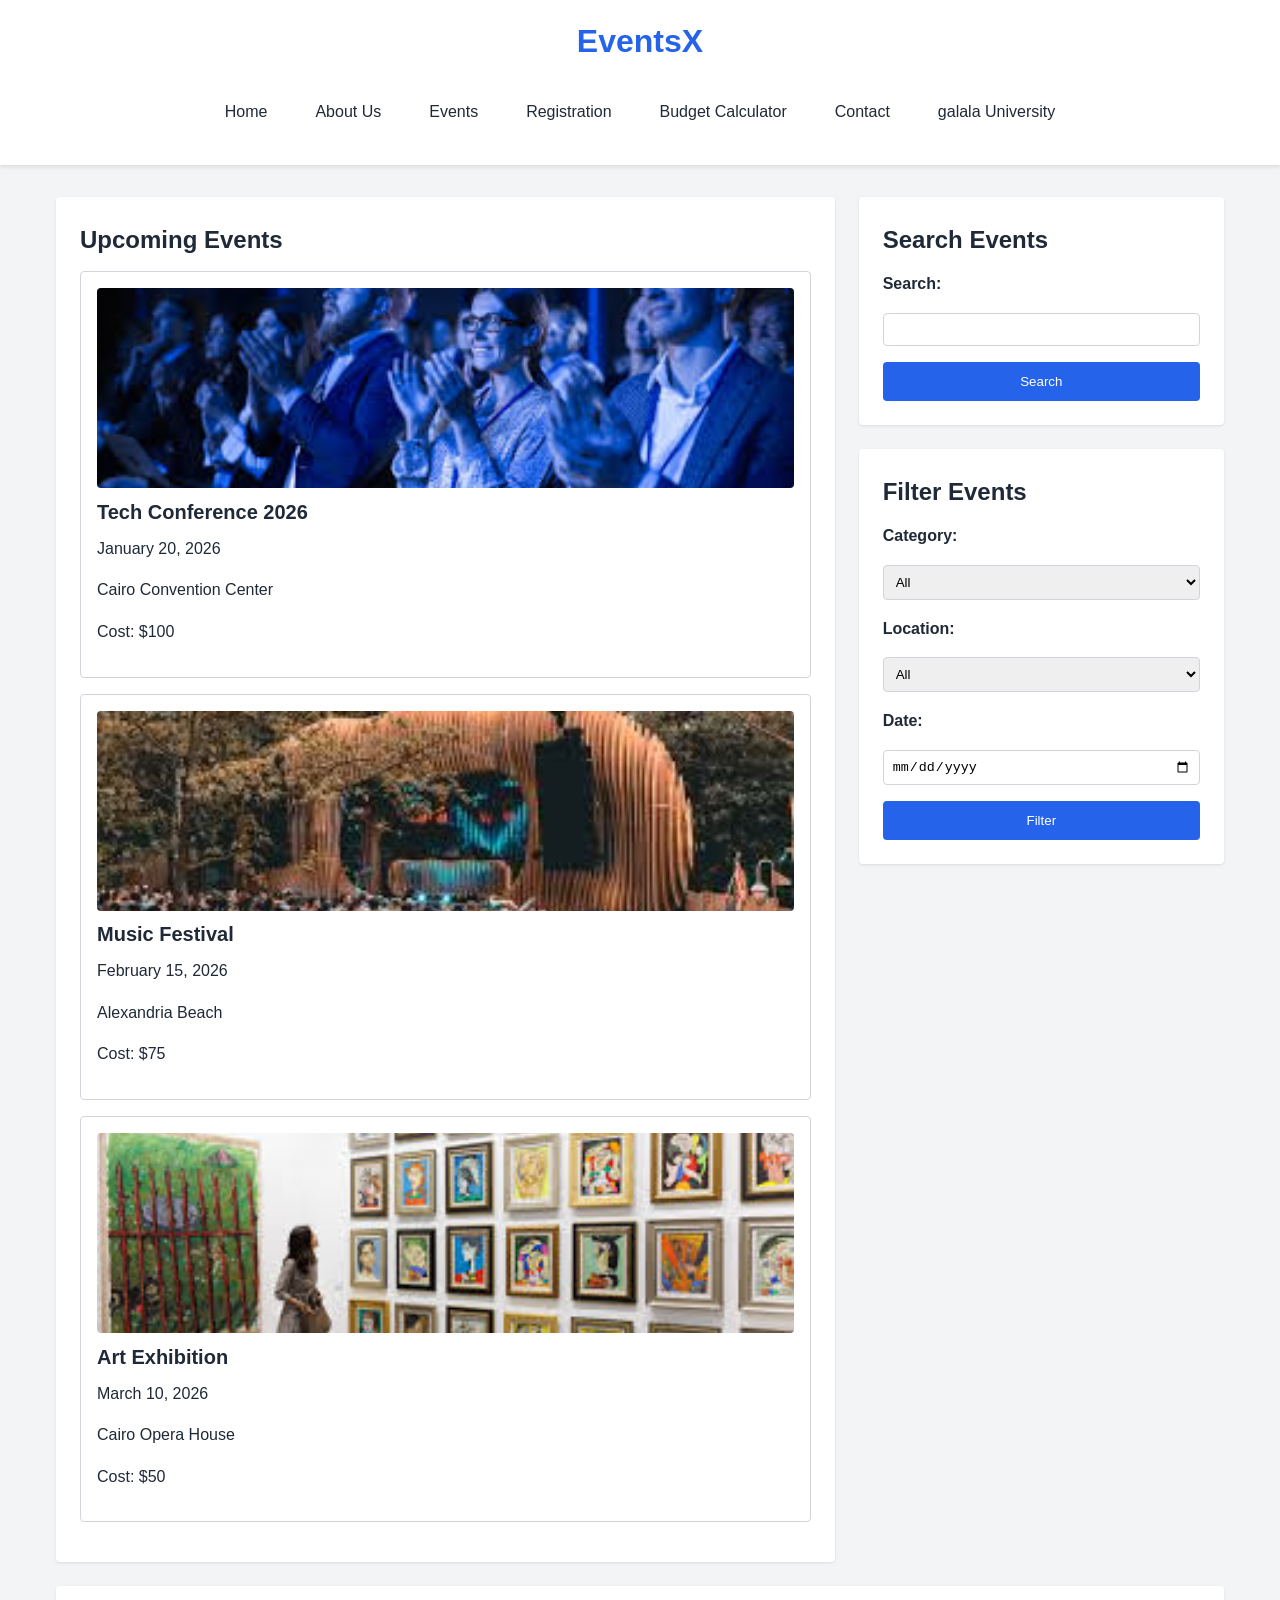
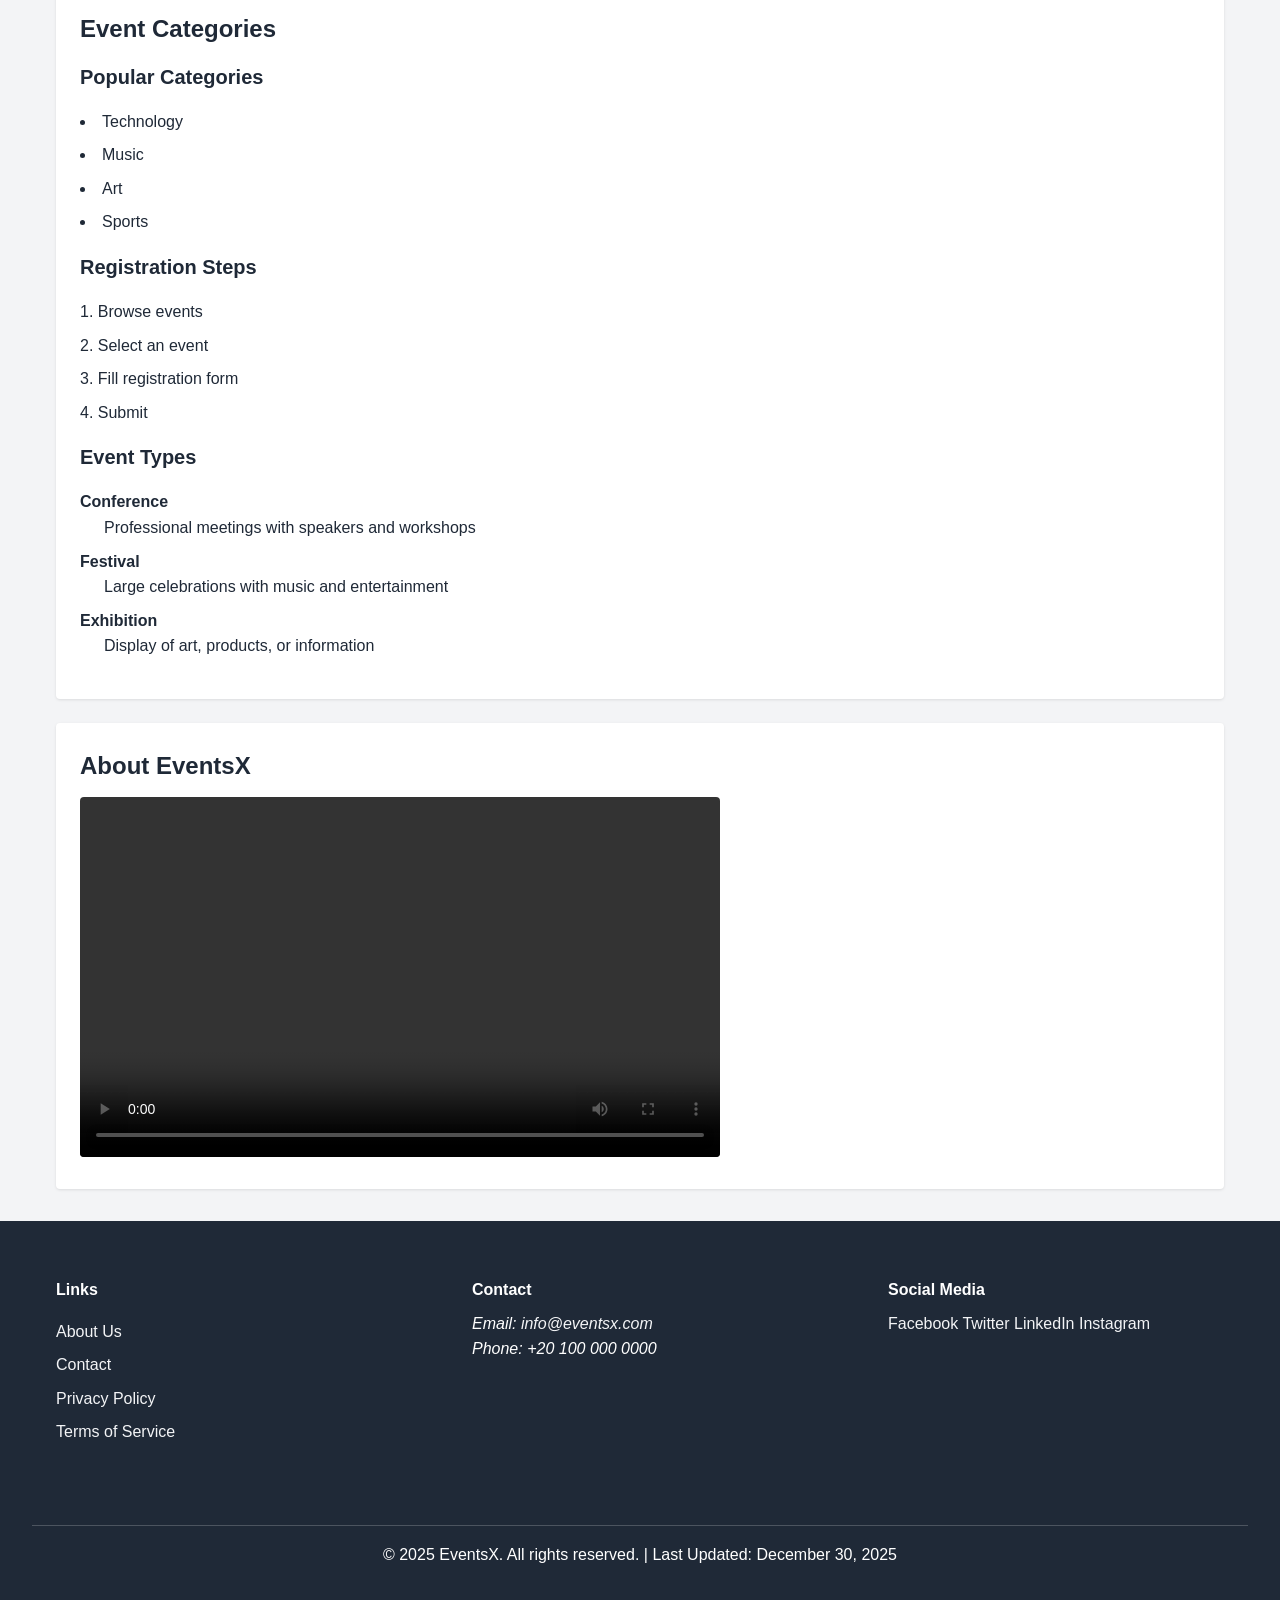
==== Part2_Website_Project/index.html @ 50f264f2 "added js and moved folders to the right path" ====
<!--
  ID & Name:        Youssef Atta Mohamed - 223103574, Mohamed Ahmed Mohamed - 224200083, Wahballah ahmed wahballah - 221100971, Ziad Abdullah - 221101546
  Course:           CSE211 Web Programming
  Assignment:       Course Project
  Date:             30/12/2025
  Description:      Homepage for EventsX event planning platform
-->
<!DOCTYPE html>
<html lang="en">
<head>
  <!-- Meta Tags -->
  <meta charset="UTF-8">
  <meta name="viewport" content="width=device-width, initial-scale=1.0">
  <meta name="description" content="EventsX - Browse and register for upcoming events">
  <meta name="keywords" content="events, registration, budget calculator, Cairo">
  <meta name="author" content="Your Full Name">
  
  <title>Home - EventsX</title>
  
  <!-- CSS Links -->
  <link rel="stylesheet" href="css/main.css">
  <link rel="stylesheet" href="css/responsive.css">
  <link rel="stylesheet" href="css/animations.css">
</head>

<body>
  <!-- ========== HEADER SECTION ========== -->
  <header>
    <h1>EventsX</h1>
    <nav id="main-navigation" role="navigation">
      <ul>
        <li><a href="index.html">Home</a></li>
        <li><a href="pages/about.html">About Us</a></li>
        <li><a href="pages/events.html">Events</a></li>
        <li><a href="pages/registration.html">Registration</a></li>
        <li><a href="pages/budget-calculator.html">Budget Calculator</a></li>
        <li><a href="pages/contact.html">Contact</a></li>
        <li><a href="https://www.galala.edu.eg" target="_blank" rel="noopener noreferrer">galala University</a></li>
      </ul>
    </nav>
  </header>
  <!-- ========== END HEADER ========== -->

  <!-- ========== MAIN CONTENT ========== -->
  <main>
    <!-- Two-column layout: Events on left, Search/Filter on right -->
    <div class="two-column-layout">
      
      <!-- Left Column: Event Listings -->
      <section class="events-column">
        <h2>Upcoming Events</h2>
        
        <article class="event-card">
          <img src="images/event1.jpg" alt="Tech Conference">
          <h3>Tech Conference 2026</h3>
          <p><time datetime="2026-01-20">January 20, 2026</time></p>
          <p>Cairo Convention Center</p>
          <p>Cost: $100</p>
        </article>

        <article class="event-card">
          <img src="images/event2.jpg" alt="Music Festival">
          <h3>Music Festival</h3>
          <p><time datetime="2026-02-15">February 15, 2026</time></p>
          <p>Alexandria Beach</p>
          <p>Cost: $75</p>
        </article>

        <article class="event-card">
          <img src="images/event3.jpg" alt="Art Exhibition">
          <h3>Art Exhibition</h3>
          <p><time datetime="2026-03-10">March 10, 2026</time></p>
          <p>Cairo Opera House</p>
          <p>Cost: $50</p>
        </article>
      </section>

      <!-- Right Column: Search and Filter -->
      <aside class="search-filter-column">
        <section>
          <h2>Search Events</h2>
          <form>
            <label for="search">Search:</label>
            <input type="text" id="search" name="search">
            <button type="submit">Search</button>
          </form>
        </section>

        <section>
          <h2>Filter Events</h2>
          <form>
            <label for="category">Category:</label>
            <select id="category" name="category">
              <option value="">All</option>
              <option value="tech">Technology</option>
              <option value="music">Music</option>
              <option value="art">Art</option>
            </select>

            <label for="location">Location:</label>
            <select id="location" name="location">
              <option value="">All</option>
              <option value="cairo">Cairo</option>
              <option value="alexandria">Alexandria</option>
            </select>

            <label for="date">Date:</label>
            <input type="date" id="date" name="date">

            <button type="submit">Filter</button>
          </form>
        </section>
      </aside>
    </div>

    <!-- Lists Section -->
    <section>
      <h2>Event Categories</h2>
      
      <!-- Unordered List -->
      <h3>Popular Categories</h3>
      <ul>
        <li>Technology</li>
        <li>Music</li>
        <li>Art</li>
        <li>Sports</li>
      </ul>

      <!-- Ordered List -->
      <h3>Registration Steps</h3>
      <ol>
        <li>Browse events</li>
        <li>Select an event</li>
        <li>Fill registration form</li>
        <li>Submit</li>
      </ol>

      <!-- Definition List -->
      <h3>Event Types</h3>
      <dl>
        <dt>Conference</dt>
        <dd>Professional meetings with speakers and workshops</dd>
        <dt>Festival</dt>
        <dd>Large celebrations with music and entertainment</dd>
        <dt>Exhibition</dt>
        <dd>Display of art, products, or information</dd>
      </dl>
    </section>

    <!-- Video Section -->
    <section>
      <h2>About EventsX</h2>
      <video controls width="640" height="360">
        <source src="videos/intro.mp4" type="video/mp4">
        Your browser does not support video.
      </video>
    </section>
  </main>
  <!-- ========== END MAIN CONTENT ========== -->

  <!-- ========== FOOTER SECTION ========== -->
  <footer>
    <div class="footer-content">
      <section class="footer-links">
        <h4>Links</h4>
        <ul>
          <li><a href="pages/about.html">About Us</a></li>
          <li><a href="pages/contact.html">Contact</a></li>
          <li><a href="#">Privacy Policy</a></li>
          <li><a href="#">Terms of Service</a></li>
        </ul>
      </section>

      <section class="footer-contact">
        <h4>Contact</h4>
        <address>
          Email: <a href="mailto:info@eventsx.com">info@eventsx.com</a><br>
          Phone: +20 100 000 0000
        </address>
      </section>

      <section class="footer-social">
        <h4>Social Media</h4>
     <a href="https://facebook.com/eventsx" target="_blank" rel="noopener">Facebook</a>
      <a href="https://twitter.com/eventsx" target="_blank" rel="noopener">Twitter</a>
<a href="https://linkedin.com/company/eventsx" target="_blank" rel="noopener">LinkedIn</a>
<a href="https://instagram.com/eventsx" target="_blank" rel="noopener">Instagram</a>
      </section>
    </div>

    <p>© 2025 EventsX. All rights reserved. | Last Updated: <time datetime="2025-12-30">December 30, 2025</time></p>
  </footer>
  <!-- ========== END FOOTER ========== -->

  <script src="scripts/main.js"></script>
</body>
</html>
---- Part2_Website_Project/css/main.css ----
/*
  ID & Name:        Youssef Atta Mohamed - 223103574, Mohamed Ahmed Mohamed - 224200083, Wahballah ahmed wahballah - 221100971, Ziad Abdullah - 221101546
  Course:           CSE211 Web Programming
  Assignment:       Course Project
  Date:             30/12/2025
  Description:      Main stylesheet for EventsX website
*/

/* ========== RESET ========== */
* {
  margin: 0;
  padding: 0;
  box-sizing: border-box;
}

/* ========== COLOR PALETTE ========== */
:root {
  --primary: #2563eb;
  --secondary: #7c3aed;
  --dark: #1f2937;
  --light: #f3f4f6;
  --white: #ffffff;
  --border: #d1d5db;
}

/* ========== TYPOGRAPHY (Properties: font-family, font-size, line-height, color) ========== */
body {
  font-family: Arial, sans-serif;
  font-size: 16px;
  line-height: 1.6;
  color: var(--dark);
  background-color: var(--light);
}

h1 {
  font-size: 2rem;
  color: var(--primary);
  margin-bottom: 1rem;
}

h2 {
  font-size: 1.5rem;
  color: var(--dark);
  margin-bottom: 0.75rem;
}

h3 {
  font-size: 1.25rem;
  margin-bottom: 0.5rem;
}

p {
  margin-bottom: 1rem;
}

/* ========== HEADER (Flexbox: display, justify-content, align-items) ========== */
header {
  background-color: var(--white);
  padding: 1rem;
  box-shadow: 0 2px 4px rgba(0,0,0,0.1);
  display: flex;
  flex-direction: column;
  align-items: center;
}

/* ========== NAVIGATION (Flexbox + gap) ========== */
nav#main-navigation ul {
  list-style: none;
  display: flex;
  gap: 1rem;
  flex-wrap: wrap;
}

nav#main-navigation ul li a {
  text-decoration: none;
  color: var(--dark);
  padding: 0.5rem 1rem;
  border-radius: 4px;
  transition: all 0.3s;
}

nav#main-navigation ul li a:hover {
  background-color: var(--primary);
  color: var(--white);
}

/* ========== BREADCRUMB ========== */
.breadcrumb {
  padding: 1rem;
  background-color: var(--white);
  border-bottom: 1px solid var(--border);
}

/* ========== MAIN ========== */
main {
  max-width: 1200px;
  margin: 2rem auto;
  padding: 0 1rem;
}

section {
  background-color: var(--white);
  padding: 1.5rem;
  margin-bottom: 1.5rem;
  border-radius: 4px;
  box-shadow: 0 1px 3px rgba(0,0,0,0.1);
}

/* ========== TWO-COLUMN LAYOUT (Flexbox) ========== */
.two-column-layout {
  display: flex;
  gap: 1.5rem;
}

.events-column {
  flex: 2;
}

.search-filter-column {
  flex: 1;
}

/* ========== EVENT CARDS ========== */
.event-card {
  border: 1px solid var(--border);
  padding: 1rem;
  margin-bottom: 1rem;
  border-radius: 4px;
}

.event-card img {
  width: 100%;
  height: 200px;
  object-fit: cover;
  border-radius: 4px;
}

/* ========== FORMS (Properties: border, padding, width) ========== */
form {
  display: flex;
  flex-direction: column;
  gap: 1rem;
}

label {
  font-weight: bold;
}

input[type="text"],
input[type="email"],
input[type="tel"],
input[type="number"],
input[type="date"],
input[type="search"],
select,
textarea {
  width: 100%;
  padding: 0.5rem;
  border: 1px solid var(--border);
  border-radius: 4px;
}

input:focus,
select:focus,
textarea:focus {
  outline: none;
  border-color: var(--primary);
}

button {
  background-color: var(--primary);
  color: var(--white);
  padding: 0.75rem;
  border: none;
  border-radius: 4px;
  cursor: pointer;
  transition: background-color 0.3s;
}

button:hover {
  background-color: var(--secondary);
}

/* ========== TABLES (Properties: border-collapse, width) ========== */
table {
  width: 100%;
  border-collapse: collapse;
}

th,
td {
  padding: 0.75rem;
  text-align: left;
  border-bottom: 1px solid var(--border);
}

th {
  background-color: var(--primary);
  color: var(--white);
}

tr:hover {
  background-color: var(--light);
}

/* ========== LISTS ========== */
ul {
  list-style-position: inside;
  margin: 1rem 0;
}

ol {
  list-style-position: inside;
  margin: 1rem 0;
}

ul li,
ol li {
  margin-bottom: 0.5rem;
}

dl {
  margin: 1rem 0;
}

dt {
  font-weight: bold;
  margin-top: 0.5rem;
}

dd {
  margin-left: 1.5rem;
}

/* ========== LINKS (Properties: text-decoration, color, transition) ========== */
a {
  color: var(--primary);
  text-decoration: none;
  transition: color 0.3s;
}

a:hover {
  color: var(--secondary);
  text-decoration: underline;
}

/* ========== IMAGES ========== */
img {
  max-width: 100%;
  height: auto;
}

/* ========== VIDEO ========== */
video {
  max-width: 100%;
  border-radius: 4px;
}

/* ========== FOOTER (Flexbox) ========== */
footer {
  background-color: var(--dark);
  color: var(--white);
  padding: 2rem;
  margin-top: 2rem;
}

.footer-content {
  display: flex;
  gap: 2rem;
  justify-content: space-between;
  flex-wrap: wrap;
}

.footer-content section {
  flex: 1;
  background: transparent;
  box-shadow: none;
}

.footer-content h4 {
  color: var(--white);
  margin-bottom: 0.5rem;
}

.footer-links ul {
  list-style: none;
  padding: 0;
}

.footer-links ul li {
  margin-bottom: 0.5rem;
}

footer a {
  color: var(--light);
}

footer a:hover {
  color: var(--white);
}

footer p {
  text-align: center;
  margin-top: 1rem;
  padding-top: 1rem;
  border-top: 1px solid rgba(255,255,255,0.2);
}
---- Part2_Website_Project/css/responsive.css ----
/*
  ID & Name:        Youssef Atta Mohamed - 223103574, Mohamed Ahmed Mohamed - 224200083, Wahballah ahmed wahballah - 221100971, Ziad Abdullah - 221101546
  Course:           CSE211 Web Programming
  Assignment:       Course Project
  Date:             30/12/2025
  Description:      Responsive design with media queries for mobile, tablet, and desktop
*/

/* ========== DESKTOP (Default - 1025px and above) ========== */
/* Already styled in main.css */

/* ========== TABLET (769px - 1024px) ========== */
@media screen and (min-width: 769px) and (max-width: 1024px) {
  h1 {
    font-size: 1.75rem;
  }

  nav#main-navigation ul {
    gap: 0.75rem;
  }

  .two-column-layout {
    flex-direction: column;
  }
}

/* ========== MOBILE (up to 768px) ========== */
@media screen and (max-width: 768px) {
  body {
    font-size: 14px;
  }

  h1 {
    font-size: 1.5rem;
  }

  h2 {
    font-size: 1.25rem;
  }

  /* Stack navigation vertically */
  nav#main-navigation ul {
    flex-direction: column;
    gap: 0.5rem;
  }

  nav#main-navigation ul li a {
    display: block;
    text-align: center;
  }

  /* Stack two-column layout */
  .two-column-layout {
    flex-direction: column;
  }

  /* Responsive table */
  thead {
    display: none;
  }

  tr {
    display: block;
    margin-bottom: 1rem;
    border: 1px solid var(--border);
  }

  td {
    display: block;
    text-align: right;
    padding: 0.5rem;
  }

  td::before {
    content: attr(data-label);
    float: left;
    font-weight: bold;
  }

  /* Footer stack */
  .footer-content {
    flex-direction: column;
  }
}
---- Part2_Website_Project/css/animations.css ----
/*
  ID & Name:        Youssef Atta Mohamed - 223103574, Mohamed Ahmed Mohamed - 224200083, Wahballah ahmed wahballah - 221100971, Ziad Abdullah - 221101546
  Course:           CSE211 Web Programming
  Assignment:       Course Project
  Date:             30/12/2025
  Description:      Animations, transitions, and hover effects for EventsX website
*/

/* ========== TRANSITIONS ========== */
* {
  transition: all 0.3s ease;
}

/* ========== BUTTON HOVER ANIMATION ========== */
button:hover {
  transform: translateY(-2px);
  box-shadow: 0 4px 8px rgba(0,0,0,0.2);
}

/* ========== EVENT CARD HOVER ANIMATION ========== */
.event-card:hover {
  transform: translateY(-3px);
  box-shadow: 0 6px 12px rgba(0,0,0,0.15);
  border-color: var(--primary);
}

/* ========== NAVIGATION LINK HOVER ========== */
nav#main-navigation ul li a {
  transition: all 0.3s ease;
}

/* ========== TABLE ROW HOVER ========== */
tr:hover {
  background-color: var(--light);
}

/* ========== INPUT FOCUS ========== */
input:focus,
select:focus,
textarea:focus {
  box-shadow: 0 0 0 3px rgba(37, 99, 235, 0.2);
}

/* ========== FADE IN ANIMATION ========== */
@keyframes fadeIn {
  from {
    opacity: 0;
    transform: translateY(20px);
  }
  to {
    opacity: 1;
    transform: translateY(0);
  }
}

section {
  animation: fadeIn 0.5s ease;
}

/* ========== IMAGE HOVER ========== */
img {
  transition: transform 0.3s ease;
}

img:hover {
  transform: scale(1.05);
}
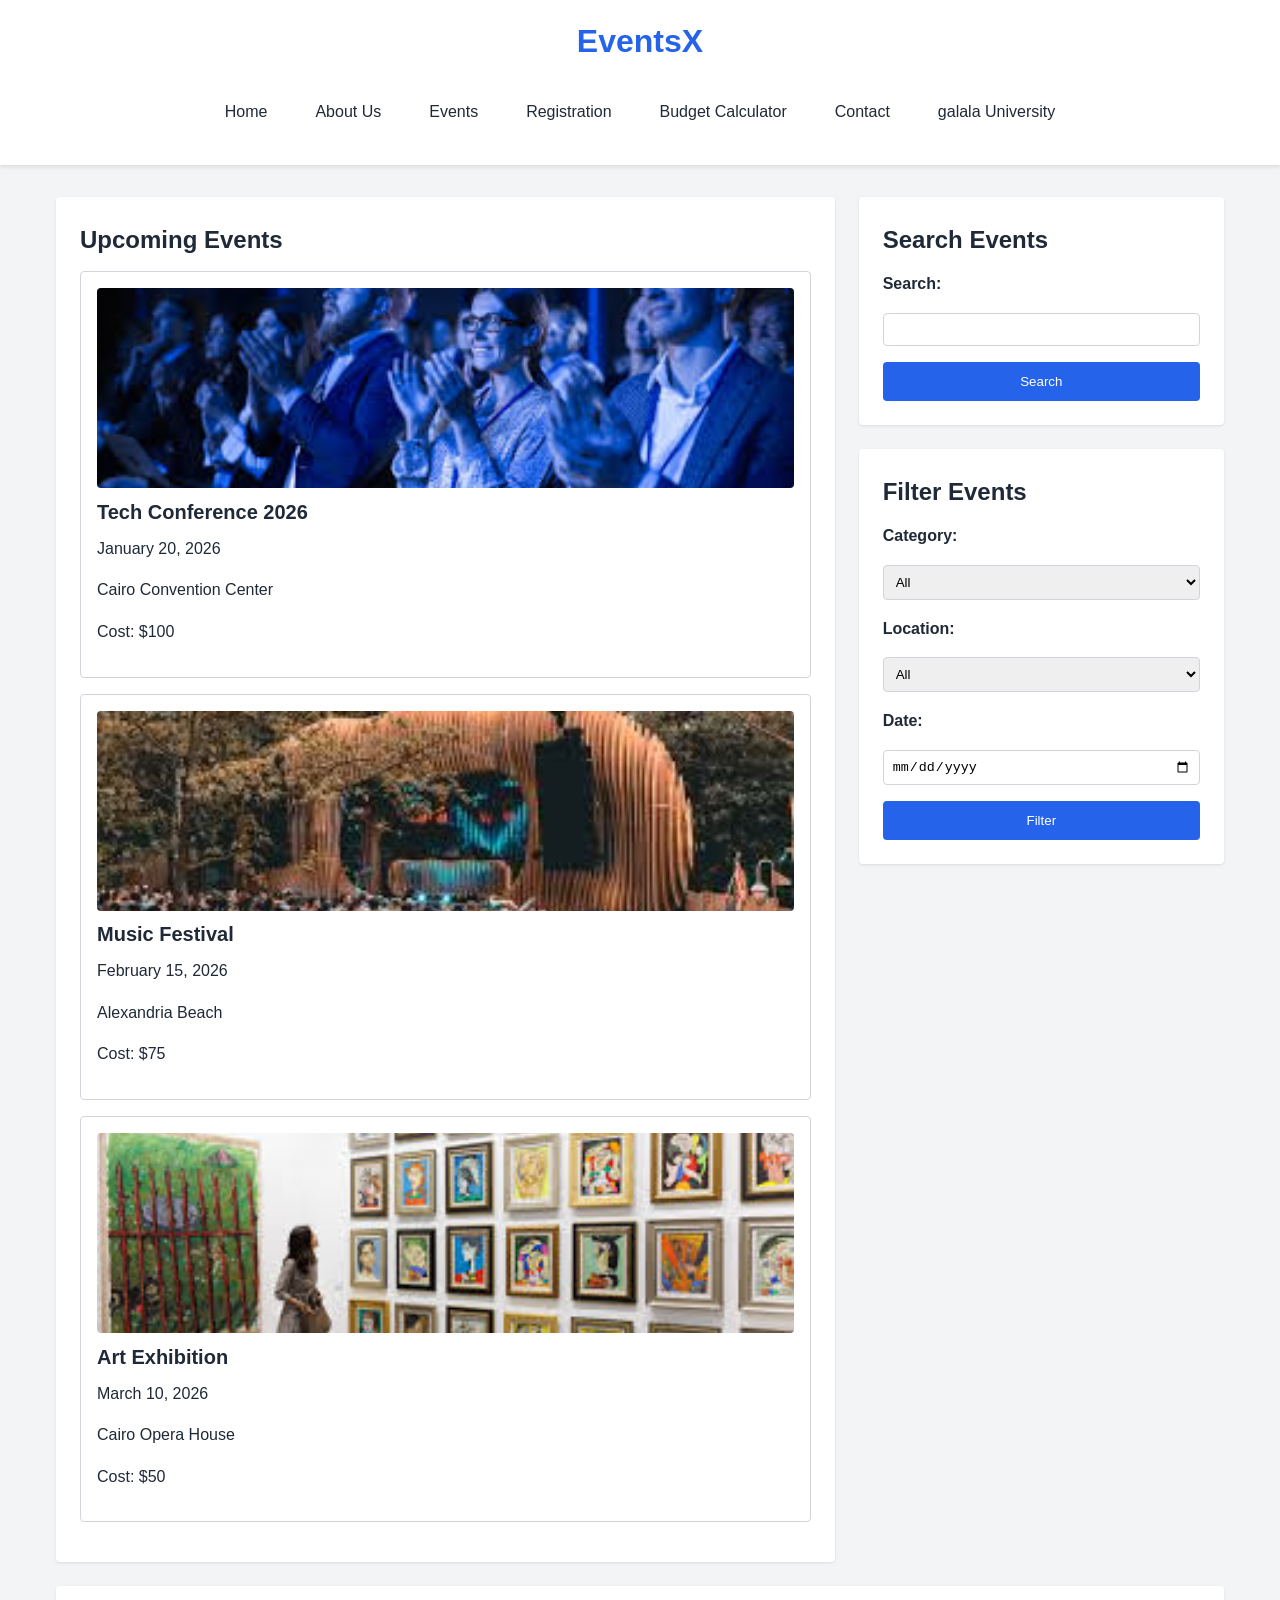
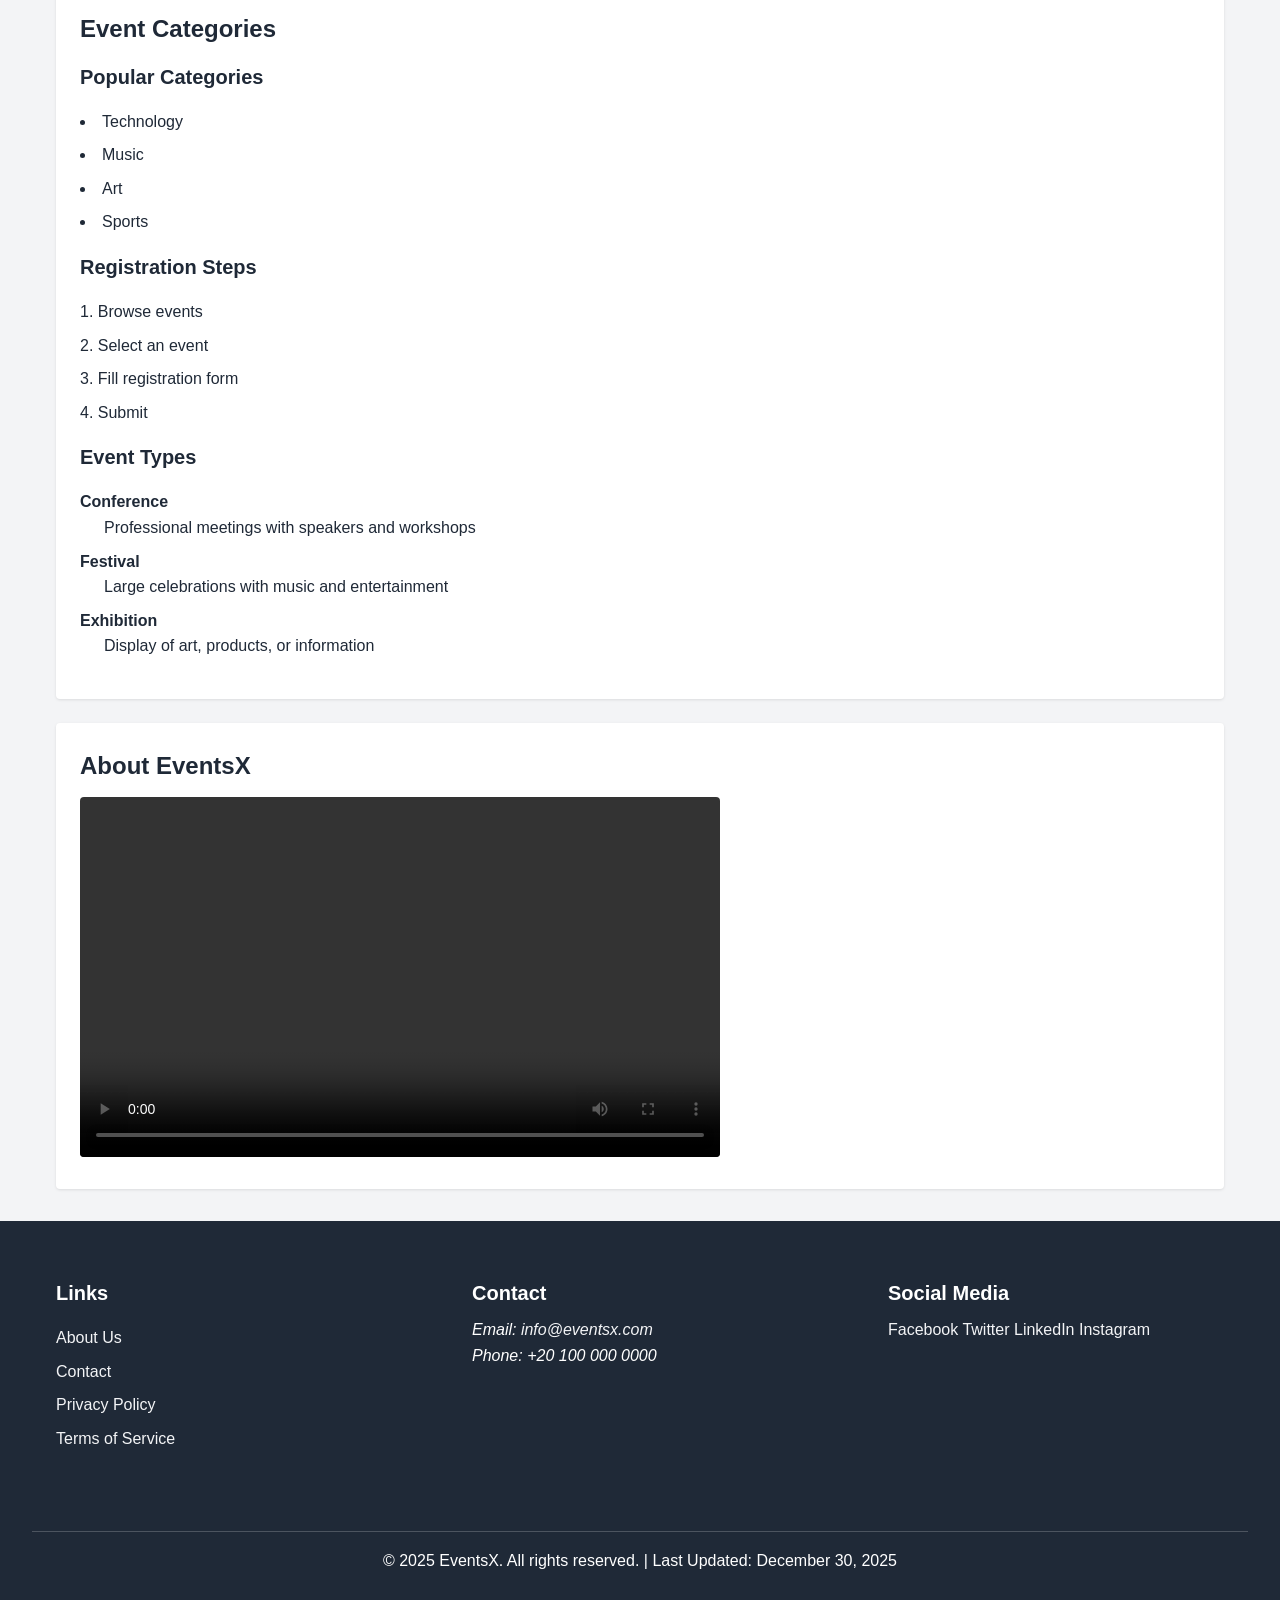
==== commit 4829c0f6: "docs added and changed some errors in the htmls" ====
--- a/Part2_Website_Project/index.html
+++ b/Part2_Website_Project/index.html
@@ -18,16 +18,16 @@
   <title>Home - EventsX</title>
   
   <!-- CSS Links -->
-  <link rel="stylesheet" href="css/main.css">
-  <link rel="stylesheet" href="css/responsive.css">
-  <link rel="stylesheet" href="css/animations.css">
+  <link rel="stylesheet" href="pages/css/main.css">
+  <link rel="stylesheet" href="pages/css/responsive.css">
+  <link rel="stylesheet" href="pages/css/animations.css">
 </head>
 
 <body>
   <!-- ========== HEADER SECTION ========== -->
   <header>
     <h1>EventsX</h1>
-    <nav id="main-navigation" role="navigation">
+    <nav id="main-navigation">
       <ul>
         <li><a href="index.html">Home</a></li>
         <li><a href="pages/about.html">About Us</a></li>
@@ -51,7 +51,7 @@
         <h2>Upcoming Events</h2>
         
         <article class="event-card">
-          <img src="images/event1.jpg" alt="Tech Conference">
+          <img src="pages/images/event1.jpg" alt="Tech Conference">
           <h3>Tech Conference 2026</h3>
           <p><time datetime="2026-01-20">January 20, 2026</time></p>
           <p>Cairo Convention Center</p>
@@ -59,7 +59,7 @@
         </article>
 
         <article class="event-card">
-          <img src="images/event2.jpg" alt="Music Festival">
+          <img src="pages/images/event2.jpg" alt="Music Festival">
           <h3>Music Festival</h3>
           <p><time datetime="2026-02-15">February 15, 2026</time></p>
           <p>Alexandria Beach</p>
@@ -67,7 +67,7 @@
         </article>
 
         <article class="event-card">
-          <img src="images/event3.jpg" alt="Art Exhibition">
+          <img src="pages/images/event3.jpg" alt="Art Exhibition">
           <h3>Art Exhibition</h3>
           <p><time datetime="2026-03-10">March 10, 2026</time></p>
           <p>Cairo Opera House</p>
@@ -151,7 +151,7 @@
     <section>
       <h2>About EventsX</h2>
       <video controls width="640" height="360">
-        <source src="videos/intro.mp4" type="video/mp4">
+        <source src="pages/videos/intro.mp4" type="video/mp4">
         Your browser does not support video.
       </video>
     </section>
@@ -162,7 +162,7 @@
   <footer>
     <div class="footer-content">
       <section class="footer-links">
-        <h4>Links</h4>
+        <h3>Links</h3>
         <ul>
           <li><a href="pages/about.html">About Us</a></li>
           <li><a href="pages/contact.html">Contact</a></li>
@@ -172,7 +172,7 @@
       </section>
 
       <section class="footer-contact">
-        <h4>Contact</h4>
+        <h3>Contact</h3>
         <address>
           Email: <a href="mailto:info@eventsx.com">info@eventsx.com</a><br>
           Phone: +20 100 000 0000
@@ -180,7 +180,7 @@
       </section>
 
       <section class="footer-social">
-        <h4>Social Media</h4>
+        <h3>Social Media</h3>
      <a href="https://facebook.com/eventsx" target="_blank" rel="noopener">Facebook</a>
       <a href="https://twitter.com/eventsx" target="_blank" rel="noopener">Twitter</a>
 <a href="https://linkedin.com/company/eventsx" target="_blank" rel="noopener">LinkedIn</a>
@@ -192,6 +192,6 @@
   </footer>
   <!-- ========== END FOOTER ========== -->
 
-  <script src="scripts/main.js"></script>
+  <script src="pages/scripts/main.js"></script>
 </body>
 </html>
--- a/Part2_Website_Project/pages/css/main.css
+++ b/Part2_Website_Project/pages/css/main.css
@@ -0,0 +1,307 @@
+/*
+  ID & Name:        Youssef Atta Mohamed - 223103574, Mohamed Ahmed Mohamed - 224200083, Wahballah ahmed wahballah - 221100971, Ziad Abdullah - 221101546
+  Course:           CSE211 Web Programming
+  Assignment:       Course Project
+  Date:             30/12/2025
+  Description:      Main stylesheet for EventsX website
+*/
+
+/* ========== RESET ========== */
+* {
+  margin: 0;
+  padding: 0;
+  box-sizing: border-box;
+}
+
+/* ========== COLOR PALETTE ========== */
+:root {
+  --primary: #2563eb;
+  --secondary: #7c3aed;
+  --dark: #1f2937;
+  --light: #f3f4f6;
+  --white: #ffffff;
+  --border: #d1d5db;
+}
+
+/* ========== TYPOGRAPHY (Properties: font-family, font-size, line-height, color) ========== */
+body {
+  font-family: Arial, sans-serif;
+  font-size: 16px;
+  line-height: 1.6;
+  color: var(--dark);
+  background-color: var(--light);
+}
+
+h1 {
+  font-size: 2rem;
+  color: var(--primary);
+  margin-bottom: 1rem;
+}
+
+h2 {
+  font-size: 1.5rem;
+  color: var(--dark);
+  margin-bottom: 0.75rem;
+}
+
+h3 {
+  font-size: 1.25rem;
+  margin-bottom: 0.5rem;
+}
+
+p {
+  margin-bottom: 1rem;
+}
+
+/* ========== HEADER (Flexbox: display, justify-content, align-items) ========== */
+header {
+  background-color: var(--white);
+  padding: 1rem;
+  box-shadow: 0 2px 4px rgba(0,0,0,0.1);
+  display: flex;
+  flex-direction: column;
+  align-items: center;
+}
+
+/* ========== NAVIGATION (Flexbox + gap) ========== */
+nav#main-navigation ul {
+  list-style: none;
+  display: flex;
+  gap: 1rem;
+  flex-wrap: wrap;
+}
+
+nav#main-navigation ul li a {
+  text-decoration: none;
+  color: var(--dark);
+  padding: 0.5rem 1rem;
+  border-radius: 4px;
+  transition: all 0.3s;
+}
+
+nav#main-navigation ul li a:hover {
+  background-color: var(--primary);
+  color: var(--white);
+}
+
+/* ========== BREADCRUMB ========== */
+.breadcrumb {
+  padding: 1rem;
+  background-color: var(--white);
+  border-bottom: 1px solid var(--border);
+}
+
+/* ========== MAIN ========== */
+main {
+  max-width: 1200px;
+  margin: 2rem auto;
+  padding: 0 1rem;
+}
+
+section {
+  background-color: var(--white);
+  padding: 1.5rem;
+  margin-bottom: 1.5rem;
+  border-radius: 4px;
+  box-shadow: 0 1px 3px rgba(0,0,0,0.1);
+}
+
+/* ========== TWO-COLUMN LAYOUT (Flexbox) ========== */
+.two-column-layout {
+  display: flex;
+  gap: 1.5rem;
+}
+
+.events-column {
+  flex: 2;
+}
+
+.search-filter-column {
+  flex: 1;
+}
+
+/* ========== EVENT CARDS ========== */
+.event-card {
+  border: 1px solid var(--border);
+  padding: 1rem;
+  margin-bottom: 1rem;
+  border-radius: 4px;
+}
+
+.event-card img {
+  width: 100%;
+  height: 200px;
+  object-fit: cover;
+  border-radius: 4px;
+}
+
+/* ========== FORMS (Properties: border, padding, width) ========== */
+form {
+  display: flex;
+  flex-direction: column;
+  gap: 1rem;
+}
+
+label {
+  font-weight: bold;
+}
+
+input[type="text"],
+input[type="email"],
+input[type="tel"],
+input[type="number"],
+input[type="date"],
+input[type="search"],
+select,
+textarea {
+  width: 100%;
+  padding: 0.5rem;
+  border: 1px solid var(--border);
+  border-radius: 4px;
+}
+
+input:focus,
+select:focus,
+textarea:focus {
+  outline: none;
+  border-color: var(--primary);
+}
+
+button {
+  background-color: var(--primary);
+  color: var(--white);
+  padding: 0.75rem;
+  border: none;
+  border-radius: 4px;
+  cursor: pointer;
+  transition: background-color 0.3s;
+}
+
+button:hover {
+  background-color: var(--secondary);
+}
+
+/* ========== TABLES (Properties: border-collapse, width) ========== */
+table {
+  width: 100%;
+  border-collapse: collapse;
+}
+
+th,
+td {
+  padding: 0.75rem;
+  text-align: left;
+  border-bottom: 1px solid var(--border);
+}
+
+th {
+  background-color: var(--primary);
+  color: var(--white);
+}
+
+tr:hover {
+  background-color: var(--light);
+}
+
+/* ========== LISTS ========== */
+ul {
+  list-style-position: inside;
+  margin: 1rem 0;
+}
+
+ol {
+  list-style-position: inside;
+  margin: 1rem 0;
+}
+
+ul li,
+ol li {
+  margin-bottom: 0.5rem;
+}
+
+dl {
+  margin: 1rem 0;
+}
+
+dt {
+  font-weight: bold;
+  margin-top: 0.5rem;
+}
+
+dd {
+  margin-left: 1.5rem;
+}
+
+/* ========== LINKS (Properties: text-decoration, color, transition) ========== */
+a {
+  color: var(--primary);
+  text-decoration: none;
+  transition: color 0.3s;
+}
+
+a:hover {
+  color: var(--secondary);
+  text-decoration: underline;
+}
+
+/* ========== IMAGES ========== */
+img {
+  max-width: 100%;
+  height: auto;
+}
+
+/* ========== VIDEO ========== */
+video {
+  max-width: 100%;
+  border-radius: 4px;
+}
+
+/* ========== FOOTER (Flexbox) ========== */
+footer {
+  background-color: var(--dark);
+  color: var(--white);
+  padding: 2rem;
+  margin-top: 2rem;
+}
+
+.footer-content {
+  display: flex;
+  gap: 2rem;
+  justify-content: space-between;
+  flex-wrap: wrap;
+}
+
+.footer-content section {
+  flex: 1;
+  background: transparent;
+  box-shadow: none;
+}
+
+.footer-content h4 {
+  color: var(--white);
+  margin-bottom: 0.5rem;
+}
+
+.footer-links ul {
+  list-style: none;
+  padding: 0;
+}
+
+.footer-links ul li {
+  margin-bottom: 0.5rem;
+}
+
+footer a {
+  color: var(--light);
+}
+
+footer a:hover {
+  color: var(--white);
+}
+
+footer p {
+  text-align: center;
+  margin-top: 1rem;
+  padding-top: 1rem;
+  border-top: 1px solid rgba(255,255,255,0.2);
+}
--- a/Part2_Website_Project/pages/css/responsive.css
+++ b/Part2_Website_Project/pages/css/responsive.css
@@ -0,0 +1,84 @@
+/*
+  ID & Name:        Youssef Atta Mohamed - 223103574, Mohamed Ahmed Mohamed - 224200083, Wahballah ahmed wahballah - 221100971, Ziad Abdullah - 221101546
+  Course:           CSE211 Web Programming
+  Assignment:       Course Project
+  Date:             30/12/2025
+  Description:      Responsive design with media queries for mobile, tablet, and desktop
+*/
+
+/* ========== DESKTOP (Default - 1025px and above) ========== */
+/* Already styled in main.css */
+
+/* ========== TABLET (769px - 1024px) ========== */
+@media screen and (min-width: 769px) and (max-width: 1024px) {
+  h1 {
+    font-size: 1.75rem;
+  }
+
+  nav#main-navigation ul {
+    gap: 0.75rem;
+  }
+
+  .two-column-layout {
+    flex-direction: column;
+  }
+}
+
+/* ========== MOBILE (up to 768px) ========== */
+@media screen and (max-width: 768px) {
+  body {
+    font-size: 14px;
+  }
+
+  h1 {
+    font-size: 1.5rem;
+  }
+
+  h2 {
+    font-size: 1.25rem;
+  }
+
+  /* Stack navigation vertically */
+  nav#main-navigation ul {
+    flex-direction: column;
+    gap: 0.5rem;
+  }
+
+  nav#main-navigation ul li a {
+    display: block;
+    text-align: center;
+  }
+
+  /* Stack two-column layout */
+  .two-column-layout {
+    flex-direction: column;
+  }
+
+  /* Responsive table */
+  thead {
+    display: none;
+  }
+
+  tr {
+    display: block;
+    margin-bottom: 1rem;
+    border: 1px solid var(--border);
+  }
+
+  td {
+    display: block;
+    text-align: right;
+    padding: 0.5rem;
+  }
+
+  td::before {
+    content: attr(data-label);
+    float: left;
+    font-weight: bold;
+  }
+
+  /* Footer stack */
+  .footer-content {
+    flex-direction: column;
+  }
+}
--- a/Part2_Website_Project/pages/css/animations.css
+++ b/Part2_Website_Project/pages/css/animations.css
@@ -0,0 +1,67 @@
+/*
+  ID & Name:        Youssef Atta Mohamed - 223103574, Mohamed Ahmed Mohamed - 224200083, Wahballah ahmed wahballah - 221100971, Ziad Abdullah - 221101546
+  Course:           CSE211 Web Programming
+  Assignment:       Course Project
+  Date:             30/12/2025
+  Description:      Animations, transitions, and hover effects for EventsX website
+*/
+
+/* ========== TRANSITIONS ========== */
+* {
+  transition: all 0.3s ease;
+}
+
+/* ========== BUTTON HOVER ANIMATION ========== */
+button:hover {
+  transform: translateY(-2px);
+  box-shadow: 0 4px 8px rgba(0,0,0,0.2);
+}
+
+/* ========== EVENT CARD HOVER ANIMATION ========== */
+.event-card:hover {
+  transform: translateY(-3px);
+  box-shadow: 0 6px 12px rgba(0,0,0,0.15);
+  border-color: var(--primary);
+}
+
+/* ========== NAVIGATION LINK HOVER ========== */
+nav#main-navigation ul li a {
+  transition: all 0.3s ease;
+}
+
+/* ========== TABLE ROW HOVER ========== */
+tr:hover {
+  background-color: var(--light);
+}
+
+/* ========== INPUT FOCUS ========== */
+input:focus,
+select:focus,
+textarea:focus {
+  box-shadow: 0 0 0 3px rgba(37, 99, 235, 0.2);
+}
+
+/* ========== FADE IN ANIMATION ========== */
+@keyframes fadeIn {
+  from {
+    opacity: 0;
+    transform: translateY(20px);
+  }
+  to {
+    opacity: 1;
+    transform: translateY(0);
+  }
+}
+
+section {
+  animation: fadeIn 0.5s ease;
+}
+
+/* ========== IMAGE HOVER ========== */
+img {
+  transition: transform 0.3s ease;
+}
+
+img:hover {
+  transform: scale(1.05);
+}
